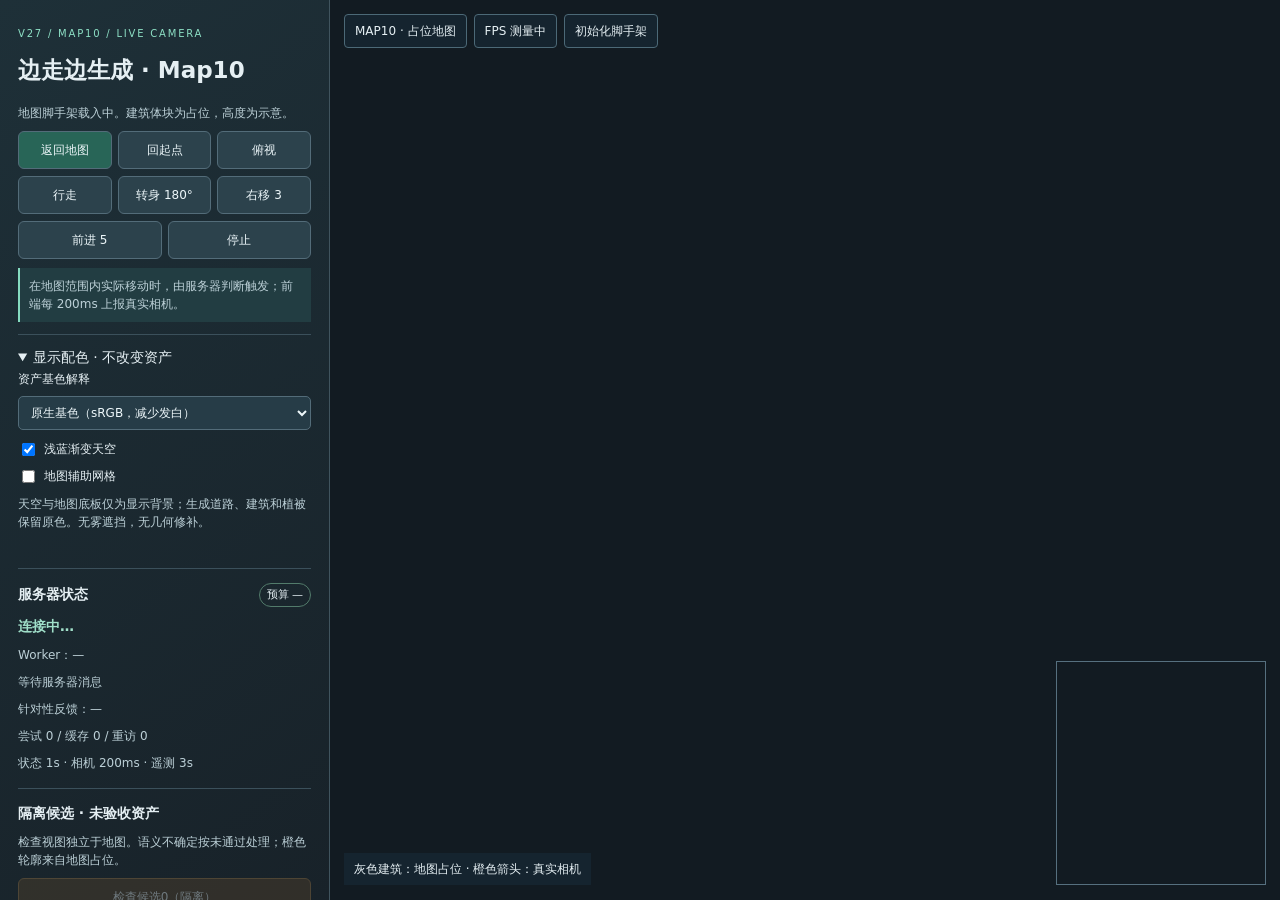
==== experiments/recursive_map_research_v1/map_object_world_v1/trellis2_autonomous_v27/index.html @ 8f427c4e "Add TRELLIS.2 map-to-world research code and interactive viewer" ====
<!doctype html>
<html lang="zh-CN">
<head>
  <meta charset="utf-8">
  <meta name="viewport" content="width=device-width,initial-scale=1">
  <title>Map10 · 自主生成与验收</title>
  <link rel="stylesheet" href="style.css">
  <script type="importmap">{"imports":{"three":"/vendor/three.module.js"}}</script>
</head>
<body>
  <aside>
    <small>V27 / MAP10 / LIVE CAMERA</small>
    <h1>边走边生成 · Map10</h1>
    <p id="note">地图脚手架载入中。建筑体块为占位，高度为示意。</p>
    <div class="row"><button id="map">返回地图</button><button id="home">回起点</button><button id="top">俯视</button></div>
    <div class="row"><button id="walk">行走</button><button id="turn">转身 180°</button><button id="side">右移 3</button></div>
    <div class="row"><button id="step">前进 5</button><button id="stop">停止</button></div>
    <p id="trigger">在地图范围内实际移动时，由服务器判断触发；前端每 200ms 上报真实相机。</p>
    <details open id="display-settings"><summary>显示配色 · 不改变资产</summary>
      <label for="display-color">资产基色解释</label>
      <select id="display-color"><option value="native-srgb">原生基色（sRGB，减少发白）</option><option value="linear">原线性解释（对照）</option></select>
      <label class="check"><input id="display-sky" type="checkbox" checked>浅蓝渐变天空</label>
      <label class="check"><input id="display-grid" type="checkbox">地图辅助网格</label>
      <p>天空与地图底板仅为显示背景；生成道路、建筑和植被保留原色。无雾遮挡，无几何修补。</p>
    </details>
    <section aria-labelledby="state-title">
      <div class="heading"><b id="state-title">服务器状态</b><span id="budget">预算 —</span></div>
      <p id="job" role="status">连接中…</p>
      <p id="worker">Worker：—</p>
      <p id="message">等待服务器消息</p>
      <p id="feedback">针对性反馈：—</p>
      <p id="counters">尝试 0 / 缓存 0 / 重访 0</p>
      <p id="connection">状态 1s · 相机 200ms · 遥测 3s</p>
    </section>
    <section aria-labelledby="candidate-title">
      <b id="candidate-title">隔离候选 · 未验收资产</b>
      <p>检查视图独立于地图。语义不确定按未通过处理；橙色轮廓来自地图占位。</p>
      <button id="candidate-0" disabled>检查候选0（隔离）</button>
      <p id="attempt-0">attempt-0：等待</p>
      <button id="candidate-1" disabled>检查候选1（隔离）</button>
      <p id="attempt-1">attempt-1：等待</p>
      <label class="check"><input id="outlines" type="checkbox" checked>隔离检查叠加地图轮廓</label>
      <p id="acceptance">尚无 ACCEPTED：地图建筑全部保留占位。</p>
    </section>
    <section>
      <b>Map10 对象与真实相机</b>
      <p id="pos">相机等待初始化</p>
      <ul id="objects"></ul>
      <p id="loading">无需等待生成即可浏览地图。</p>
      <p id="cache">SHA 缓存为空</p>
      <details><summary>服务器验收报告</summary><pre id="reports">—</pre></details>
    </section>
    <details open><summary>操作</summary><p>点击视口，WASD 移动，按住鼠标拖动转头；方向键转头；Q/E 升降；Shift 加速。俯视可拖动、滚轮缩放。自由相机，无碰撞约束。</p></details>
    <p id="hardware"></p>
    <p id="resolution">渲染分辨率测量中</p>
    <button id="metrics">保存实测记录</button>
  </aside>
  <main id="viewport">
    <div id="hud"><span id="world-label">MAP10 · 占位地图</span><span id="fps">FPS 测量中</span><span id="init">初始化脚手架</span></div>
    <canvas id="minimap" width="300" height="320" aria-label="Map10 对象 ID、地图范围与真实相机"></canvas>
    <div id="legend">灰色建筑：地图占位 · 橙色箭头：真实相机</div>
    <div id="error" role="alert" hidden></div>
  </main>
  <script type="module" src="app.js?display=2"></script>
</body>
</html>
---- experiments/recursive_map_research_v1/map_object_world_v1/trellis2_autonomous_v27/style.css ----
*{box-sizing:border-box}body{margin:0;display:flex;height:100vh;height:100dvh;overflow:hidden;background:#121b22;color:#e5eff3;font:14px/1.5 system-ui,sans-serif}aside{width:330px;flex-shrink:0;overflow:auto;padding:22px 18px;background:linear-gradient(145deg,#1e3038,#182229);border-right:1px solid #40545e}small{color:#8de0c5;font-size:10px;letter-spacing:1.8px}h1{font-size:23px;margin:10px 0 16px}p{font-size:12px;color:#bcd0d7;margin:9px 0;overflow-wrap:anywhere}button{border:1px solid #536c79;border-radius:6px;padding:9px;background:#2c424c;color:#edf7fa;cursor:pointer;font:inherit;font-size:12px}button:hover:not(:disabled){background:#3b5d68}button:disabled{opacity:.4;cursor:default}button:focus-visible,input:focus-visible{outline:2px solid #91e8cf;outline-offset:3px}.row{display:flex;gap:6px;margin:7px 0}.row button{flex:1;padding:9px 3px}#map{background:#286557}#candidate-0,#candidate-1{width:100%;border-color:#9e7845;background:#57432b}section{border-top:1px solid #3b505b;margin:16px 0;padding-top:14px}.heading{display:flex;align-items:center;justify-content:space-between;gap:8px}#budget{font-size:11px;border:1px solid #527b6b;padding:3px 7px;border-radius:15px}#job{font-size:14px;color:#a0dfc9;font-weight:600}#trigger{border-left:2px solid #85dbc0;padding:9px;background:#223d42}.check{display:flex;align-items:center;gap:6px;font-size:12px}#acceptance{color:#f2cd8d}ul{padding-left:18px;font-size:11px;color:#bed0d6}details{margin:12px 0}pre{white-space:pre-wrap;overflow-wrap:anywhere;font-size:11px;color:#c7d7df}#metrics{width:100%}main{flex:1;position:relative;min-width:0;overflow:hidden}main>canvas:not(#minimap){display:block;width:100%;height:100%;outline:none}#hud{position:absolute;z-index:2;top:14px;left:14px;right:14px;display:flex;flex-wrap:wrap;gap:7px;pointer-events:none}#hud span{background:#152631e8;border:1px solid #4c6977;border-radius:4px;padding:7px 10px;font-size:12px}#world-label[data-quarantine="true"]{background:#6a361b;border:2px solid #ffb56d;color:#fff2dc;font-weight:700}#legend{position:absolute;bottom:15px;left:14px;max-width:calc(100% - 235px);background:#152631e8;padding:7px 10px;font-size:12px;pointer-events:none}#minimap{position:absolute;right:14px;bottom:15px;width:210px;height:224px;border:1px solid #56707f;pointer-events:none}#error{position:absolute;z-index:4;left:14px;right:14px;top:100px;padding:12px;background:#542c25;color:#ffcfbb;font-size:12px}#resolution[data-low="true"]{color:#f4c183}@media(max-width:800px){aside{width:245px;padding:14px 11px}h1{font-size:19px}#minimap{width:150px;height:160px}#legend{font-size:10px;max-width:calc(100% - 175px)}#hud span{font-size:10px;padding:5px}}@media(max-width:520px){body{flex-direction:column}aside{width:100%;height:38%;border-right:0;border-bottom:1px solid #40545e;padding:10px 14px}h1{font-size:18px;margin:4px 0}main{min-height:0}#minimap{width:125px;height:133px}#legend{max-width:calc(100% - 155px)}}
#display-settings{padding:12px 0;border-top:1px solid #3b505b}#display-settings select{display:block;width:100%;margin:7px 0 10px;background:#263c47;color:#edf7fa;border:1px solid #536c79;border-radius:5px;padding:8px;font:inherit;font-size:12px}#display-settings>label{font-size:12px}#display-settings .check{margin:8px 0}
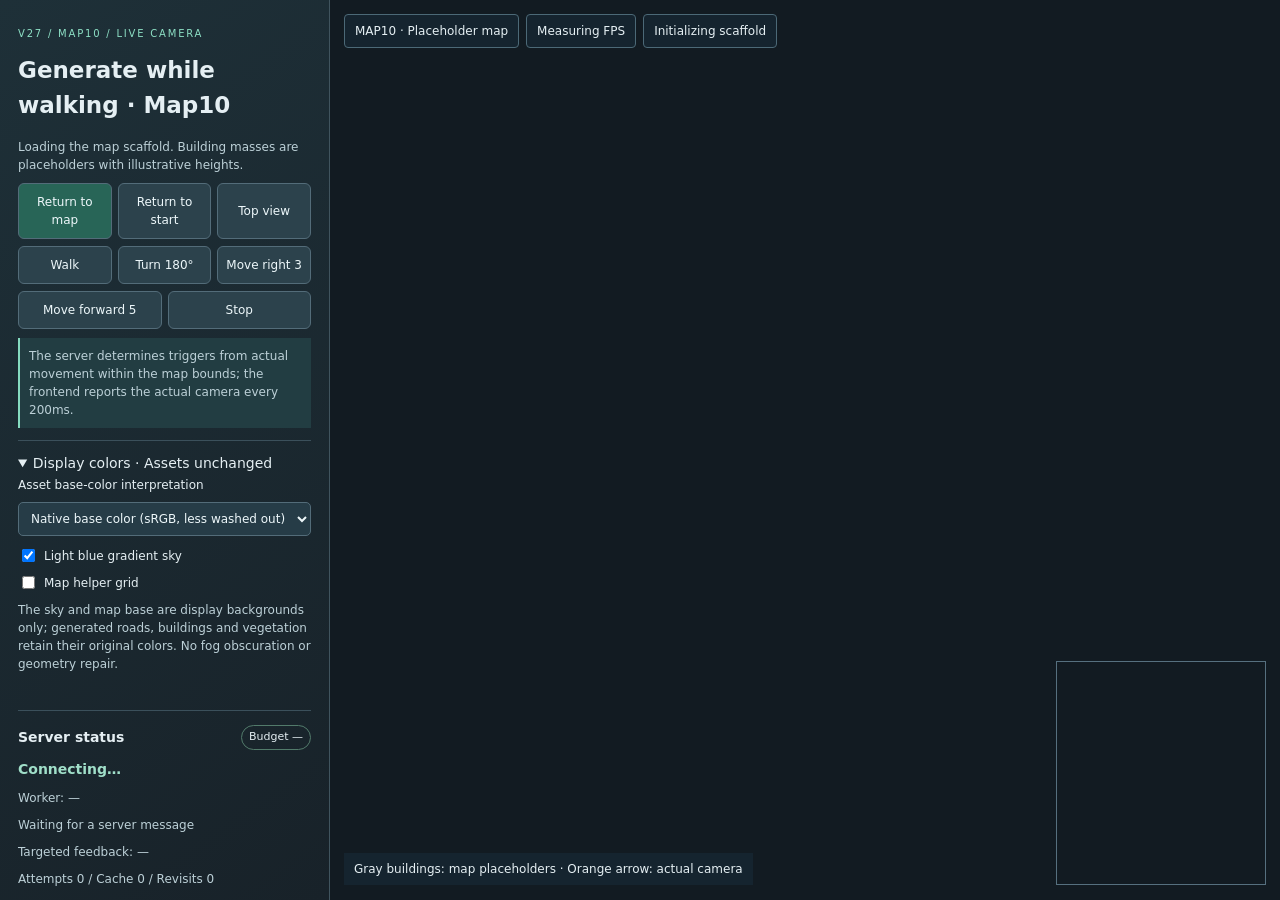
==== commit 961785a7: "Translate documentation and viewer text to English" ====
--- a/experiments/recursive_map_research_v1/map_object_world_v1/trellis2_autonomous_v27/index.html
+++ b/experiments/recursive_map_research_v1/map_object_world_v1/trellis2_autonomous_v27/index.html
@@ -1,64 +1,64 @@
 <!doctype html>
-<html lang="zh-CN">
+<html lang="en">
 <head>
   <meta charset="utf-8">
   <meta name="viewport" content="width=device-width,initial-scale=1">
-  <title>Map10 · 自主生成与验收</title>
+  <title>Map10 · Autonomous generation and acceptance</title>
   <link rel="stylesheet" href="style.css">
   <script type="importmap">{"imports":{"three":"/vendor/three.module.js"}}</script>
 </head>
 <body>
   <aside>
     <small>V27 / MAP10 / LIVE CAMERA</small>
-    <h1>边走边生成 · Map10</h1>
-    <p id="note">地图脚手架载入中。建筑体块为占位，高度为示意。</p>
-    <div class="row"><button id="map">返回地图</button><button id="home">回起点</button><button id="top">俯视</button></div>
-    <div class="row"><button id="walk">行走</button><button id="turn">转身 180°</button><button id="side">右移 3</button></div>
-    <div class="row"><button id="step">前进 5</button><button id="stop">停止</button></div>
-    <p id="trigger">在地图范围内实际移动时，由服务器判断触发；前端每 200ms 上报真实相机。</p>
-    <details open id="display-settings"><summary>显示配色 · 不改变资产</summary>
-      <label for="display-color">资产基色解释</label>
-      <select id="display-color"><option value="native-srgb">原生基色（sRGB，减少发白）</option><option value="linear">原线性解释（对照）</option></select>
-      <label class="check"><input id="display-sky" type="checkbox" checked>浅蓝渐变天空</label>
-      <label class="check"><input id="display-grid" type="checkbox">地图辅助网格</label>
-      <p>天空与地图底板仅为显示背景；生成道路、建筑和植被保留原色。无雾遮挡，无几何修补。</p>
+    <h1>Generate while walking · Map10</h1>
+    <p id="note">Loading the map scaffold. Building masses are placeholders with illustrative heights.</p>
+    <div class="row"><button id="map">Return to map</button><button id="home">Return to start</button><button id="top">Top view</button></div>
+    <div class="row"><button id="walk">Walk</button><button id="turn">Turn 180°</button><button id="side">Move right 3</button></div>
+    <div class="row"><button id="step">Move forward 5</button><button id="stop">Stop</button></div>
+    <p id="trigger">The server determines triggers from actual movement within the map bounds; the frontend reports the actual camera every 200ms.</p>
+    <details open id="display-settings"><summary>Display colors · Assets unchanged</summary>
+      <label for="display-color">Asset base-color interpretation</label>
+      <select id="display-color"><option value="native-srgb">Native base color (sRGB, less washed out)</option><option value="linear">Original linear interpretation (comparison)</option></select>
+      <label class="check"><input id="display-sky" type="checkbox" checked>Light blue gradient sky</label>
+      <label class="check"><input id="display-grid" type="checkbox">Map helper grid</label>
+      <p>The sky and map base are display backgrounds only; generated roads, buildings and vegetation retain their original colors. No fog obscuration or geometry repair.</p>
     </details>
     <section aria-labelledby="state-title">
-      <div class="heading"><b id="state-title">服务器状态</b><span id="budget">预算 —</span></div>
-      <p id="job" role="status">连接中…</p>
-      <p id="worker">Worker：—</p>
-      <p id="message">等待服务器消息</p>
-      <p id="feedback">针对性反馈：—</p>
-      <p id="counters">尝试 0 / 缓存 0 / 重访 0</p>
-      <p id="connection">状态 1s · 相机 200ms · 遥测 3s</p>
+      <div class="heading"><b id="state-title">Server status</b><span id="budget">Budget —</span></div>
+      <p id="job" role="status">Connecting…</p>
+      <p id="worker">Worker: —</p>
+      <p id="message">Waiting for a server message</p>
+      <p id="feedback">Targeted feedback: —</p>
+      <p id="counters">Attempts 0 / Cache 0 / Revisits 0</p>
+      <p id="connection">State 1s · Camera 200ms · Telemetry 3s</p>
     </section>
     <section aria-labelledby="candidate-title">
-      <b id="candidate-title">隔离候选 · 未验收资产</b>
-      <p>检查视图独立于地图。语义不确定按未通过处理；橙色轮廓来自地图占位。</p>
-      <button id="candidate-0" disabled>检查候选0（隔离）</button>
-      <p id="attempt-0">attempt-0：等待</p>
-      <button id="candidate-1" disabled>检查候选1（隔离）</button>
-      <p id="attempt-1">attempt-1：等待</p>
-      <label class="check"><input id="outlines" type="checkbox" checked>隔离检查叠加地图轮廓</label>
-      <p id="acceptance">尚无 ACCEPTED：地图建筑全部保留占位。</p>
+      <b id="candidate-title">Quarantined candidates · Unaccepted assets</b>
+      <p>The inspection view is separate from the map. Uncertain semantics count as a failure; orange outlines come from map placeholders.</p>
+      <button id="candidate-0" disabled>Inspect candidate 0 (quarantined)</button>
+      <p id="attempt-0">attempt-0: Waiting</p>
+      <button id="candidate-1" disabled>Inspect candidate 1 (quarantined)</button>
+      <p id="attempt-1">attempt-1: Waiting</p>
+      <label class="check"><input id="outlines" type="checkbox" checked>Overlay map outlines during quarantine inspection</label>
+      <p id="acceptance">No ACCEPTED asset yet: all map buildings remain placeholders.</p>
     </section>
     <section>
-      <b>Map10 对象与真实相机</b>
-      <p id="pos">相机等待初始化</p>
+      <b>Map10 objects and actual camera</b>
+      <p id="pos">Camera awaiting initialization</p>
       <ul id="objects"></ul>
-      <p id="loading">无需等待生成即可浏览地图。</p>
-      <p id="cache">SHA 缓存为空</p>
-      <details><summary>服务器验收报告</summary><pre id="reports">—</pre></details>
+      <p id="loading">Explore the map without waiting for generation.</p>
+      <p id="cache">SHA cache is empty</p>
+      <details><summary>Server acceptance reports</summary><pre id="reports">—</pre></details>
     </section>
-    <details open><summary>操作</summary><p>点击视口，WASD 移动，按住鼠标拖动转头；方向键转头；Q/E 升降；Shift 加速。俯视可拖动、滚轮缩放。自由相机，无碰撞约束。</p></details>
+    <details open><summary>Controls</summary><p>Click the viewport; WASD to move, hold and drag the mouse to look around; arrow keys to look; Q/E to move down/up; Shift to accelerate. In top view, drag to pan and scroll to zoom. Free camera, no collision constraints.</p></details>
     <p id="hardware"></p>
-    <p id="resolution">渲染分辨率测量中</p>
-    <button id="metrics">保存实测记录</button>
+    <p id="resolution">Measuring render resolution</p>
+    <button id="metrics">Save measured records</button>
   </aside>
   <main id="viewport">
-    <div id="hud"><span id="world-label">MAP10 · 占位地图</span><span id="fps">FPS 测量中</span><span id="init">初始化脚手架</span></div>
-    <canvas id="minimap" width="300" height="320" aria-label="Map10 对象 ID、地图范围与真实相机"></canvas>
-    <div id="legend">灰色建筑：地图占位 · 橙色箭头：真实相机</div>
+    <div id="hud"><span id="world-label">MAP10 · Placeholder map</span><span id="fps">Measuring FPS</span><span id="init">Initializing scaffold</span></div>
+    <canvas id="minimap" width="300" height="320" aria-label="Map10 object IDs, map bounds and actual camera"></canvas>
+    <div id="legend">Gray buildings: map placeholders · Orange arrow: actual camera</div>
     <div id="error" role="alert" hidden></div>
   </main>
   <script type="module" src="app.js?display=2"></script>
